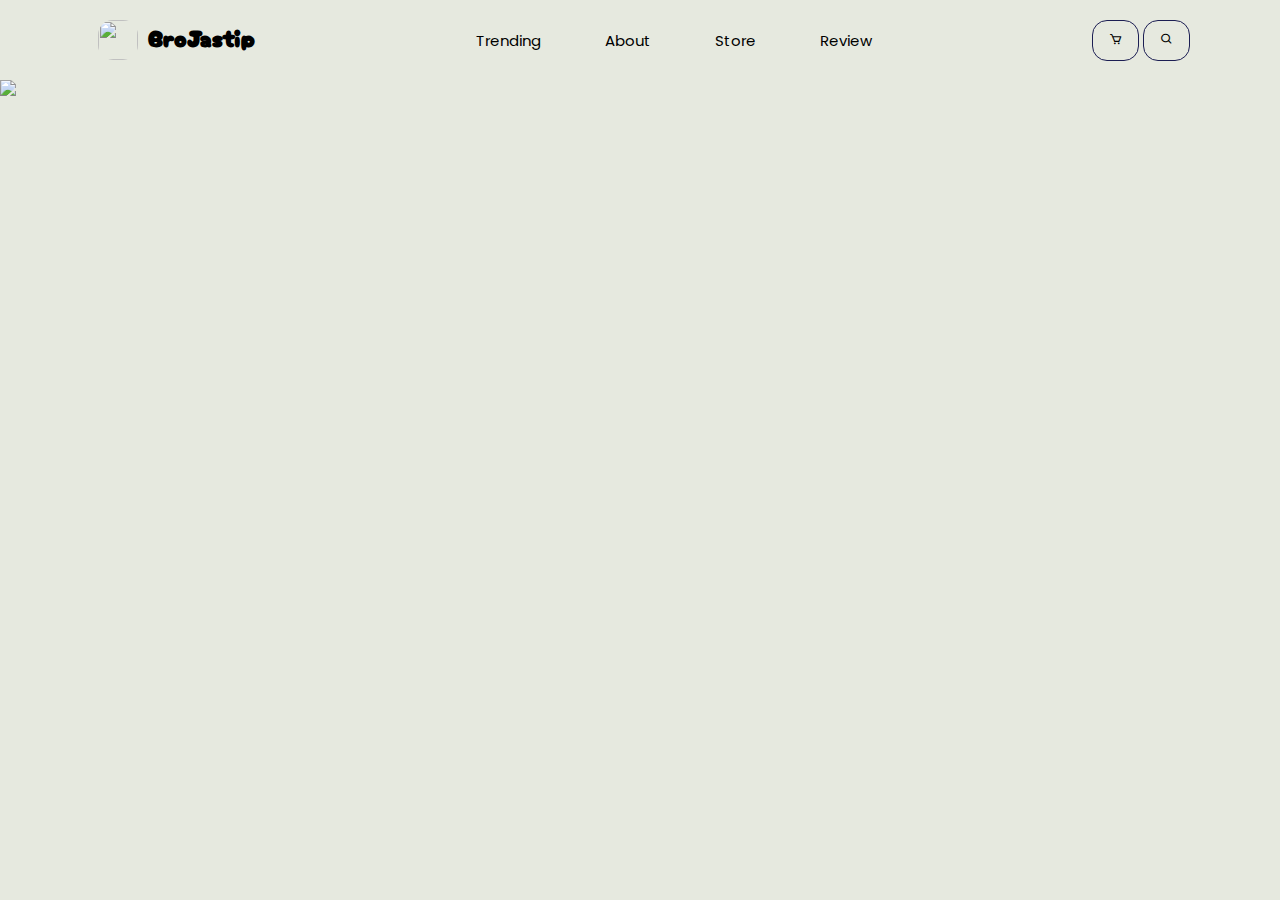
==== index.html @ 37c6ebbb "perubahan 3" ====
<!DOCTYPE html>
<html lang="en">

<head>
    <meta charset="UTF-8">
    <meta name="viewport" content="width=device-width, initial-scale=1.0">
    <!-- style -->
    <link rel="stylesheet" href="style.css">
    <!-- font google -->
    <link rel="preconnect" href="https://fonts.googleapis.com">
    <link rel="preconnect" href="https://fonts.gstatic.com" crossorigin>
    <link
        href="https://fonts.googleapis.com/css2?family=Cherry+Bomb+One&family=Poppins:ital,wght@0,200;0,300;0,400;0,500;0,600;0,700;0,800;0,900;1,200;1,300;1,400;1,500;1,600;1,700;1,800;1,900&display=swap"
        rel="stylesheet">
    <!-- icon -->
    <link href='https://unpkg.com/boxicons@2.1.4/css/boxicons.min.css' rel='stylesheet'>

    <title>BroJastip</title>
</head>

<body>

    <!-- navbar -->
    <nav>
        <div class="nav-logo">
            <a class="nav-logo" href="#">
                <img src="img/brologo.png">
                <h3 class="nav-logo-text">BroJastip</h3>
            </a>
        </div>
        <div class="navbar-list">
            <ul class="nav-links">
                <li class="link"><a href="#trending">Trending</a></li>
                <li class="link"><a href="#about">About</a></li>
                <li class="link"><a href="#store">Store</a></li>
                <li class="link"><a href="#review">Review</a></li>
            </ul>
        </div>
        <div class="nav-extra">
            <button id="cartButton" onclick="openMenu()">
                <i class='bx bx-cart'></i>
            </button>
            <button id="menuButton" onclick="openMenu()">
                <i class='bx bx-menu'></i>
            </button>
            <button id="searchButton" onclick="openMenu()">
                <i class='bx bx-search'></i>
            </button>
        </div>
    </nav>

    <!-- header -->
    <header>
        <div class="header-logo">
            <img src="img/giga-chad.png">
        </div>
    </header>

    <!-- main -->


    
    <!-- Jquery -->
    <script src="https://ajax.googleapis.com/ajax/libs/jquery/3.7.1/jquery.min.js"></script>

</body>

</html>
---- style.css ----
html {
    scroll-behavior: smooth;
}

* {
    padding: 0;
    margin: 0;
    outline: none;
    border: none;
    box-sizing: border-box;
}

body {
    font-family: 'Poppins', sans-serif;
    background-color: #E6E9DF;
}

img {
    width: 100%;
    display: flex;
}

a {
    text-decoration: none;
    color: black;
}

li {
    list-style: none;
}


/* navbar */
nav {
    background: #E6E9DF;
    position: sticky;
    top: 0;
    padding: 1.4rem 7%;
    height: 80px;

    display: flex;
    align-items: center;
    justify-content: space-between;
}

nav .nav-logo {
    display: flex;
    gap: 10px;
}

nav .nav-logo a {
    margin-left: 8px;
    font-size: 20px;
}

nav .nav-logo img {
    width: 40px;
    height: 40px;
    border-radius: 15px;
}

nav .nav-logo h3 {
    font-family: 'Cherry Bomb One';
}

/* navbar link menu */
nav .navbar-list .link {
    display: inline-flex;
    gap: 50px;
}

nav .navbar-list .link {
    font-size: 15px;
    padding: 30px;
    transition: all 0.2s ease;
}

.link:hover {
    border: 30px;
    border-color: #fff;
    font-weight: 600;
    font-size: 15px;
}

/* nav menu button */
nav button {
    color: black;
    background-color: transparent;
    padding: 12px 16px;
    border-radius: 15px;
    border: 1px solid #1c1e53;
    cursor: pointer;
    transition: all 0.3s ease;
}

nav button:hover {
    background-color: #fff;
    color: black;
}

nav button#menuButton {
    display: none;
    align-items: center;
    justify-content: center;
    font-size: 24px;
    padding: 7px;
}

/* media screen */
@media screen and (max-width: 992px) {

    nav button {
        display: none;
    }

    nav ul {
        gap: 20px;
    }

    nav ul li a {
        font-size: 15px;
    }
}

/* tablet */
@media screen and (max-width: 768px) {

    nav {
        justify-content: space-between;
        padding: 0 42px;
    }

    nav ul {
        display: none;
    }

    nav.open .nav-logo {
        display: none;
    }

    nav.open ul {
        display: flex;
    }

    nav button#menuButton {
        display: flex;
    }
}


@media screen and (max-width: 576px) {

    nav ul li a {
        font-size: 13px;
    }

    nav .nav-logo a {
        font-size: 18px;
    }
}
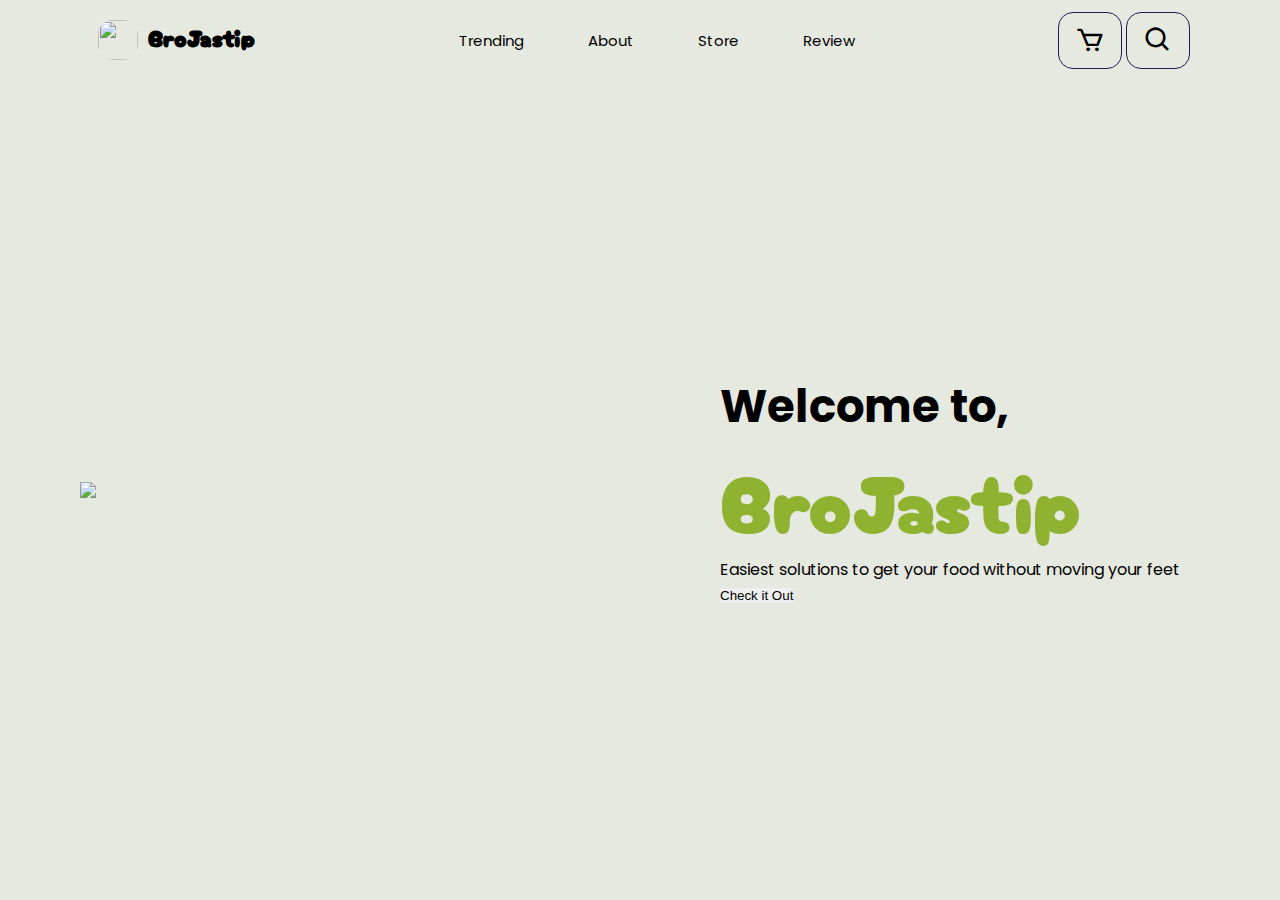
==== commit b66e67db: "tambah header" ====
--- a/index.html
+++ b/index.html
@@ -51,8 +51,16 @@
 
     <!-- header -->
     <header>
-        <div class="header-logo">
+        <div class="left">
             <img src="img/giga-chad.png">
+        </div>
+        <div class="right">
+            <h3>Welcome to,</h3>
+            <h2 class="title">BroJastip</h2>
+            <p>Easiest solutions to get your food without moving your feet</p>
+            <button class="check">
+                <a href="#">Check it Out</a>
+            </button>
         </div>
     </header>
 
--- a/style.css
+++ b/style.css
@@ -76,9 +76,8 @@
 }
 
 .link:hover {
-    border: 30px;
-    border-color: #fff;
-    font-weight: 600;
+    box-shadow: black 6px 6px;
+    font-weight: 700;
     font-size: 15px;
 }
 
@@ -90,7 +89,11 @@
     border-radius: 15px;
     border: 1px solid #1c1e53;
     cursor: pointer;
-    transition: all 0.3s ease;
+    transition: all 0.2s ease;
+}
+
+nav .nav-extra i{
+    font-size: 30px;
 }
 
 nav button:hover {
@@ -105,6 +108,34 @@
     font-size: 24px;
     padding: 7px;
 }
+
+header {
+    padding: 0 80px;
+    height: calc(100vh - 80px);
+    display: flex;
+    align-items: center;
+    justify-content: space-between;
+}
+
+header .left img{
+    width: 640px;
+}
+
+header .right {
+    width: 600px;
+}
+
+header .right h3{
+    font-size: 45px;
+}
+
+header .right h2{
+    color: #90B231;
+    font-family: 'Cherry Bomb One', sans-serif;
+    font-size: 80px;
+    font-weight: 200;
+}
+
 
 /* media screen */
 @media screen and (max-width: 992px) {
@@ -147,7 +178,7 @@
     }
 }
 
-
+/* mobile */
 @media screen and (max-width: 576px) {
 
     nav ul li a {
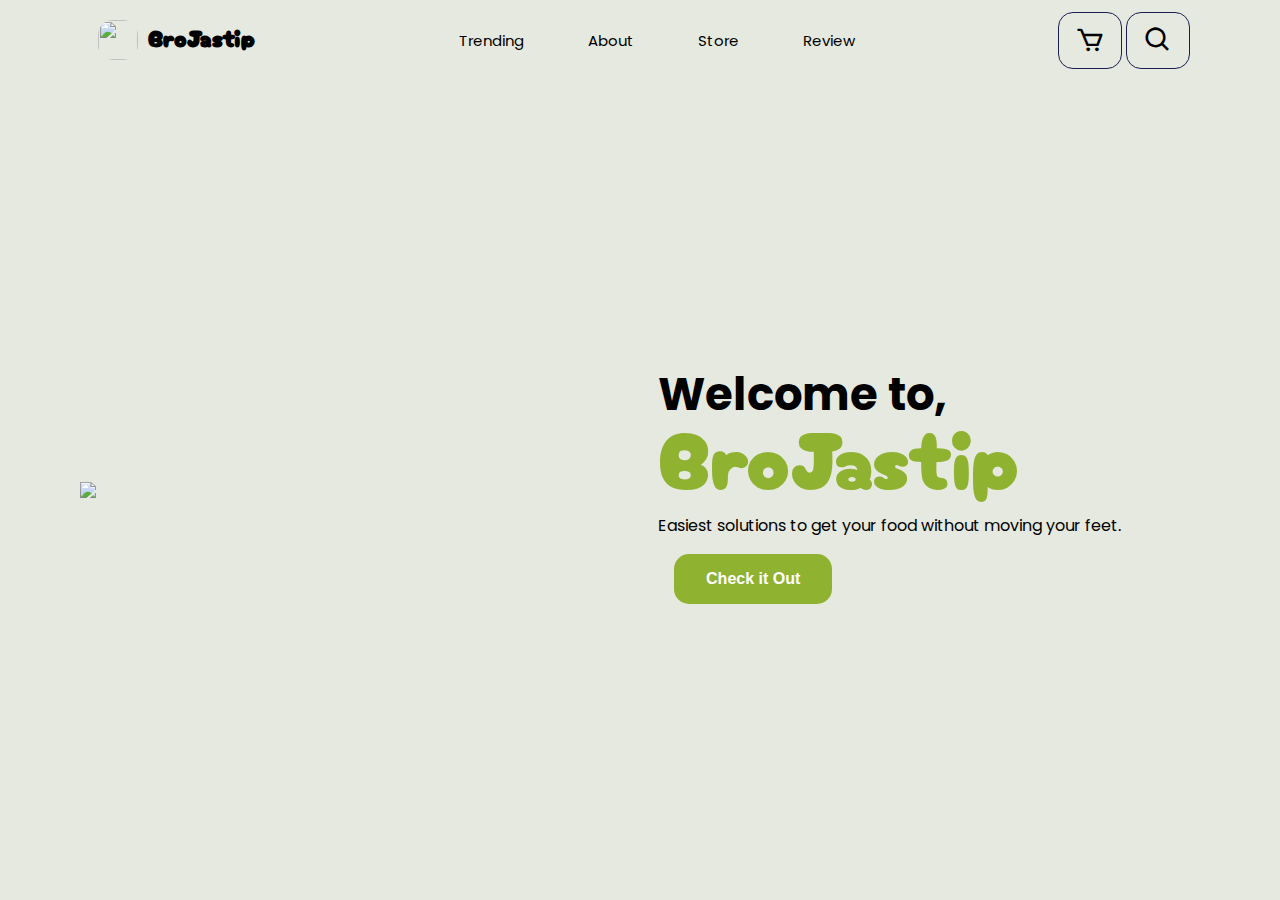
==== commit 69f6f61b: "ubah navbar mobile view" ====
--- a/index.html
+++ b/index.html
@@ -37,17 +37,18 @@
             </ul>
         </div>
         <div class="nav-extra">
-            <button id="cartButton" onclick="openMenu()">
+            <button id="cartButton">
                 <i class='bx bx-cart'></i>
             </button>
-            <button id="menuButton" onclick="openMenu()">
+            <button id="searchButton">
+                <i class='bx bx-search'></i>
+            </button>
+            <button id="menuButton">
                 <i class='bx bx-menu'></i>
-            </button>
-            <button id="searchButton" onclick="openMenu()">
-                <i class='bx bx-search'></i>
             </button>
         </div>
     </nav>
+    <!-- navbar -->
 
     <!-- header -->
     <header>
@@ -57,19 +58,28 @@
         <div class="right">
             <h3>Welcome to,</h3>
             <h2 class="title">BroJastip</h2>
-            <p>Easiest solutions to get your food without moving your feet</p>
-            <button class="check">
-                <a href="#">Check it Out</a>
-            </button>
+            <p>
+                Easiest solutions to get your food without moving your feet.
+            </p>
+            <button class="check">Check it Out</button>
         </div>
     </header>
+    <!-- header -->
 
     <!-- main -->
+    <section>
+        <div class="hero">
+            
+        </div>
+    </section>
+
 
 
     
     <!-- Jquery -->
     <script src="https://ajax.googleapis.com/ajax/libs/jquery/3.7.1/jquery.min.js"></script>
+    <!-- script -->
+    <script src="script.js"></script>
 
 </body>
 
--- a/style.css
+++ b/style.css
@@ -25,9 +25,7 @@
     color: black;
 }
 
-li {
-    list-style: none;
-}
+li { list-style: none; }
 
 
 /* navbar */
@@ -76,7 +74,6 @@
 }
 
 .link:hover {
-    box-shadow: black 6px 6px;
     font-weight: 700;
     font-size: 15px;
 }
@@ -109,15 +106,18 @@
     padding: 7px;
 }
 
+/* header */
 header {
     padding: 0 80px;
     height: calc(100vh - 80px);
+
     display: flex;
     align-items: center;
     justify-content: space-between;
 }
 
-header .left img{
+header .left{
+    position: relative;
     width: 640px;
 }
 
@@ -130,19 +130,67 @@
 }
 
 header .right h2{
+    margin-top: -2rem;
     color: #90B231;
     font-family: 'Cherry Bomb One', sans-serif;
     font-size: 80px;
     font-weight: 200;
 }
 
+.check {
+    margin: 1rem;
+    padding: 1rem 2rem;
+    font-size: 1rem;
+    font-weight: 700;
+    color: #fff;
+    background-color: #90B231;
+    border-radius: 15px;
+    cursor: pointer;
+    transition: all 0.3s ease;
+}
+
+.check:hover{
+    background-color: #465813;
+}
+
 
 /* media screen */
+/* ipad */
 @media screen and (max-width: 992px) {
 
+    nav .navbar-list{
+        position: absolute;
+        top: 100%;
+        left: -100%;
+        background-color: #90B231;
+        width: 18rem;
+        height: 60vh;
+        transition: 0.3s;
+        border-radius: 20px;
+    }
+
+    nav .navbar-list.open {
+        left: 0;
+    }
+
+    nav .navbar-list a{
+        color: #fff;
+        display: block;
+        margin-left: 3rem;
+        margin-bottom: -2rem;
+        font-size: 2rem;
+    }
+
+    nav .nav-extra {
+        display: flex;
+        gap: 20px;
+    }
+
     nav button {
-        display: none;
-    }
+        display: inline;
+        position: relative;
+    }
+
 
     nav ul {
         gap: 20px;
@@ -151,41 +199,55 @@
     nav ul li a {
         font-size: 15px;
     }
+
+    nav button#menuButton {
+        display: flex;
+    }
+
+    /* header */
+    header {
+        text-align: center;
+        display: flex;
+        align-items: center;
+        justify-content: center;
+    }
+
+    header .left {
+        display: none;
+    }
+
+    
 }
 
 /* tablet */
 @media screen and (max-width: 768px) {
-
     nav {
         justify-content: space-between;
         padding: 0 42px;
     }
-
-    nav ul {
-        display: none;
-    }
-
-    nav.open .nav-logo {
-        display: none;
-    }
-
-    nav.open ul {
-        display: flex;
-    }
-
-    nav button#menuButton {
-        display: flex;
-    }
+    
+
+    
 }
 
 /* mobile */
 @media screen and (max-width: 576px) {
-
+    
+    nav {
+        margin: 0 -2rem;
+    }
+    nav .nav-logo a {
+        display: flex;
+        align-items: center;
+        font-size: 20px;
+    }
+    nav .nav-extra {
+        gap: 2px;
+    }
+    
     nav ul li a {
-        font-size: 13px;
-    }
-
-    nav .nav-logo a {
-        font-size: 18px;
-    }
+        font-size: 10px;
+    }
+
+
 }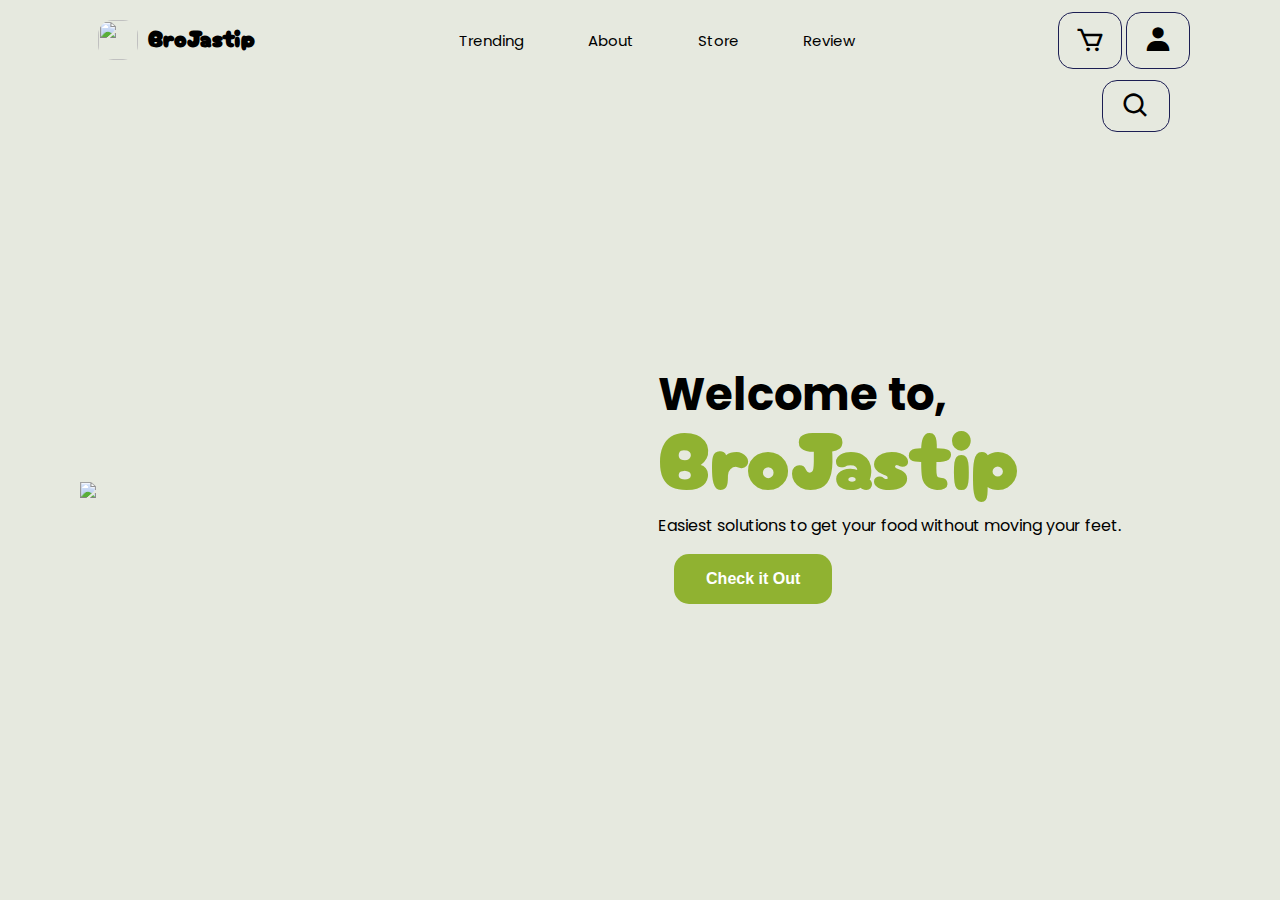
==== commit 4d4a657d: "menambah search" ====
--- a/index.html
+++ b/index.html
@@ -40,9 +40,15 @@
             <button id="cartButton">
                 <i class='bx bx-cart'></i>
             </button>
-            <button id="searchButton">
-                <i class='bx bx-search'></i>
+            <button id="userButton">
+                <i class='bx bxs-user'></i>
             </button>
+            <div class="searchContainer">
+                <button id="searchButton">
+                    <i class='bx bx-search'></i>
+                    <input type="text" id="searchInput" placeholder="Search..." />
+                </button>
+            </div>
             <button id="menuButton">
                 <i class='bx bx-menu'></i>
             </button>
@@ -69,13 +75,13 @@
     <!-- main -->
     <section>
         <div class="hero">
-            
+
         </div>
     </section>
 
 
 
-    
+
     <!-- Jquery -->
     <script src="https://ajax.googleapis.com/ajax/libs/jquery/3.7.1/jquery.min.js"></script>
     <!-- script -->
--- a/style.css
+++ b/style.css
@@ -28,7 +28,9 @@
 li { list-style: none; }
 
 
-/* navbar */
+/* 
+ -- navbar -- 
+*/
 nav {
     background: #E6E9DF;
     position: sticky;
@@ -98,6 +100,56 @@
     color: black;
 }
 
+/* search input */
+nav .searchContainer {
+    position: absolute;
+    top: 50px;
+    right: 80px;
+    margin: 30px;
+    display: flex;
+    align-items: center;
+    border: 1px solid #1c1e53;
+    border-radius: 15px;
+}
+
+nav #searchButton {
+    display: flex;
+    align-items: center;
+    background-color: transparent;
+    color: black;
+    border: none;
+    padding: 10px 18px;
+    border-radius: 4px;
+    cursor: pointer;
+}
+
+nav #searchButton:hover {
+    background-color: #eeeeee;
+    border-radius: 15px;
+}
+
+nav #searchButton input {
+    background-color: transparent;
+    margin: 10px;
+    border-radius: 8px;
+    text-align: center;
+}
+
+nav #searchInput {
+    display: none; 
+    padding: 10px;
+    transition: width 0.3s ease;
+}
+
+nav #searchInput.active {
+    display: inline-block;
+    width: 200px; 
+}
+
+nav #searchInput::placeholder {
+    text-align: center;
+}
+
 nav button#menuButton {
     display: none;
     align-items: center;
@@ -106,7 +158,9 @@
     padding: 7px;
 }
 
-/* header */
+/* 
+-- header -- 
+*/
 header {
     padding: 0 80px;
     height: calc(100vh - 80px);
@@ -155,7 +209,7 @@
 
 
 /* media screen */
-/* ipad */
+/* pad */
 @media screen and (max-width: 992px) {
 
     nav .navbar-list{
@@ -191,13 +245,23 @@
         position: relative;
     }
 
-
     nav ul {
         gap: 20px;
     }
 
     nav ul li a {
         font-size: 15px;
+    }
+
+    nav #searchButton {
+        
+        position: relative;
+        padding: 10px 20px;
+    }
+
+    nav #searchInput.active {
+        display: inline-block;
+        width: 100px; 
     }
 
     nav button#menuButton {
